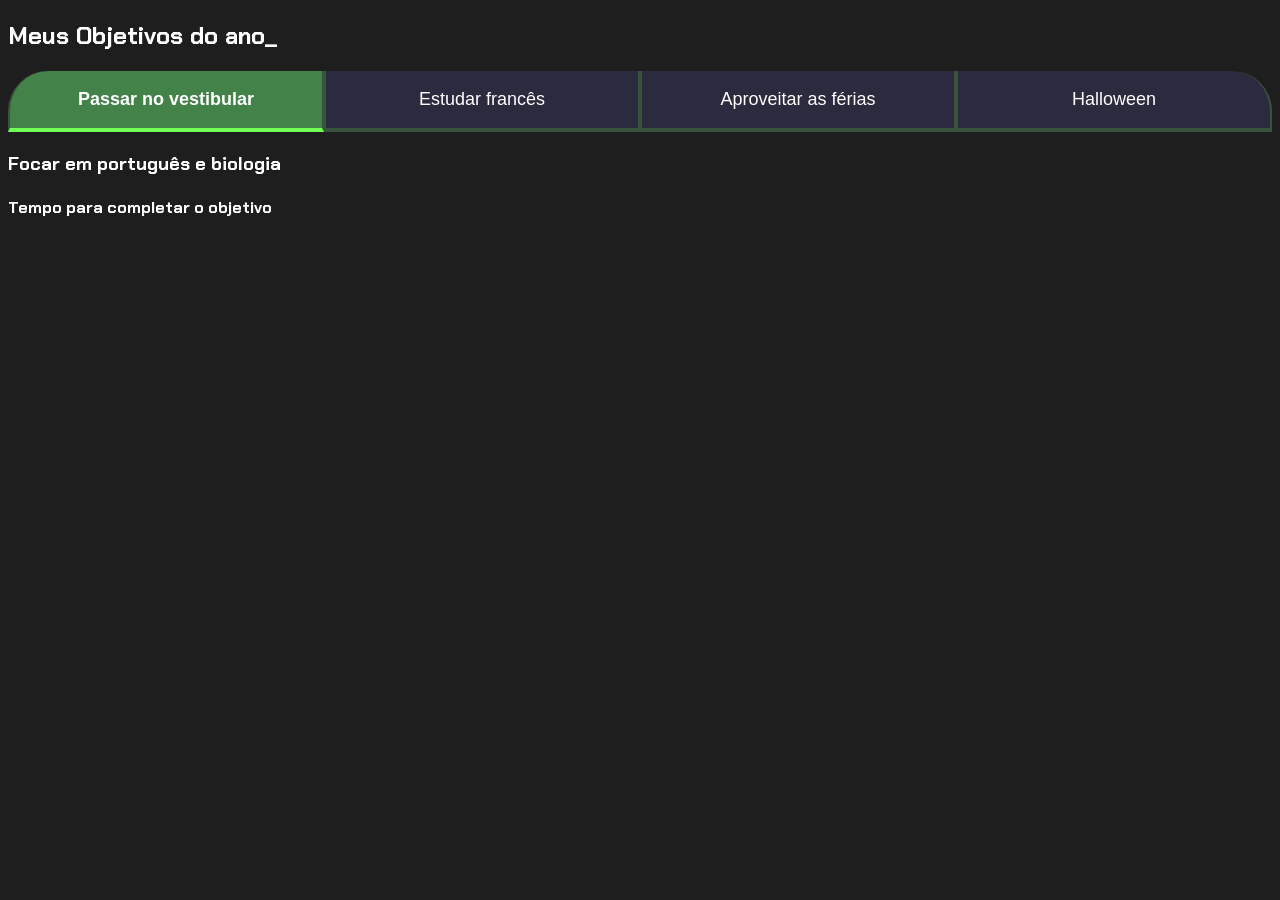
==== index.html @ 7ecfeccd "aula 5 e 6" ====
<!DOCTYPE html>
<html lang="pt-br"> 

<head>
  <meta charset="UTF-8">
  <meta name="viewport" content="width=device-width, initial-scale=1.0">
  <title>Meus objetivos do ano</title>
  <link rel="stylesheet" href="style.css">
</head>

<body>
  <section class="conteudo-principal">
    <h2 class="titulo-principal">Meus Objetivos do ano<span>_</span></h2>
    <div class="botoes">
      <button class="botao ativo">Passar no vestibular</button>
      <button class="botao">Estudar francês</button>
      <button class="botao">Aproveitar as férias</button>
      <button class="botao">Halloween</button>
    </div>
  </section>

  <section class="abas-textos">
    <div class="aba-conteudo">
      <h3 class="aba-conteudo-titulo-principal">Focar em português e biologia</h3>
      <h4 class="aba-conteudo-titulo-secundario">Tempo para completar o objetivo</h4>
    </div>
    <div class="aba-conteudo">
      <h3 class="aba-conteudo-titulo-principal">Assistir aulas</h3>
      <h4 class="aba-conteudo-titulo-secundario">Tempo para completar o objetivo</h4>
    </div>
    <div class="aba-conteudo">
      <h3 class="aba-conteudo-titulo-principal">Adiantar os estudos e sair com a Erika</h3>
      <h4 class="aba-conteudo-titulo-secundario">Tempo para completar o objetivo</h4>
    </div>
    <div class="aba-conteudo">
      <h3 class="aba-conteudo-titulo-principal">Me fantasiar junto com alguém</h3>
      <h4 class="aba-conteudo-titulo-secundario">Tempo para completar o objetivo</h4>
    </div>
  </section>

  <script>
    const botoes = document.querySelectorAll('.botao');
    const abas = document.querySelectorAll('.aba-conteudo');

    function mostraAba(index) {
      for (let k = 0; k < abas.length; k++) {
        abas[k].style.display = k === index ? 'block' : 'none';
      }
    }

    for (let i = 0; i < botoes.length; i++) {
      botoes[i].addEventListener('click', function () {
        for (let j = 0; j < botoes.length; j++) {
          botoes[j].classList.remove('ativo');
        }
        botoes[i].classList.add('ativo');
        mostraAba(i);
      });
    }

    // mostra somente a primeira aba inicialmente
    mostraAba(0);
  </script>

  <script src="main.js"></script>
</body>

</html>
---- style.css ----
@import url("https://fonts.googleapis.com/css2?family=Chakra+Petch:wght@400;700&display=swap");

:root {
  --cor-de-fundo: #1e1e1e;
  --verde: #6fff57;
  --branco: #ffffff;
  --botao-ativo: #39533c;
  --botao-inativo: rgba(58, 55, 94, 0.5);
  --texto-fundo: rgba(58, 55, 94, 0.3);
  --novo-bg: #43834a;
}

body {
  background-color: var(--cor-de-fundo);
  color: var(--branco);
  font-family: "Chakra Petch", sans-serif;
}

.principal {
  display: flex;
  flex-direction: column;
  justify-content: center;
  align-items: center;
  max-width: 1200px;
  width: 100%;
  margin: 0 auto;
}

.maintitle {
  text-align: center;
  width: 100%;
  font-size: 32px;
}

.maintitle span {
  color: var(--verde);
}

.botao {
  font-family:'Segoe UI', Tahoma, Geneva, Verdana, sans-serif, sans-serif;
  background-color: var(--botao-inativo);
  color: var(--branco);
  display: flex;
  justify-content: center;
  padding: 1em;
  font-size: 18px;
  align-items: center;
  width: 100%;
  border-bottom: 4px solid var(--botao-ativo);
  border-left: 2px solid var(--botao-ativo);
  border-right: 2px solid var(--botao-ativo);
  border-top: none;
}

.botao:first-child {
  border-radius: 40px 40px 0 0;
}

.botoes {
  display: block;
}

.ativo {
  background-color: var(--novo-bg);
  border-bottom: 4px solid var(--verde);
  font-weight:bolder;
}

@media screen and (min-width: 768px) {
.botoes {
    display: flex;
.botao:first-child {
    border-radius: 40px 0 0 0;
  }
  .botao:last-child {
    border-radius: 0 40px 0 0;
}}}
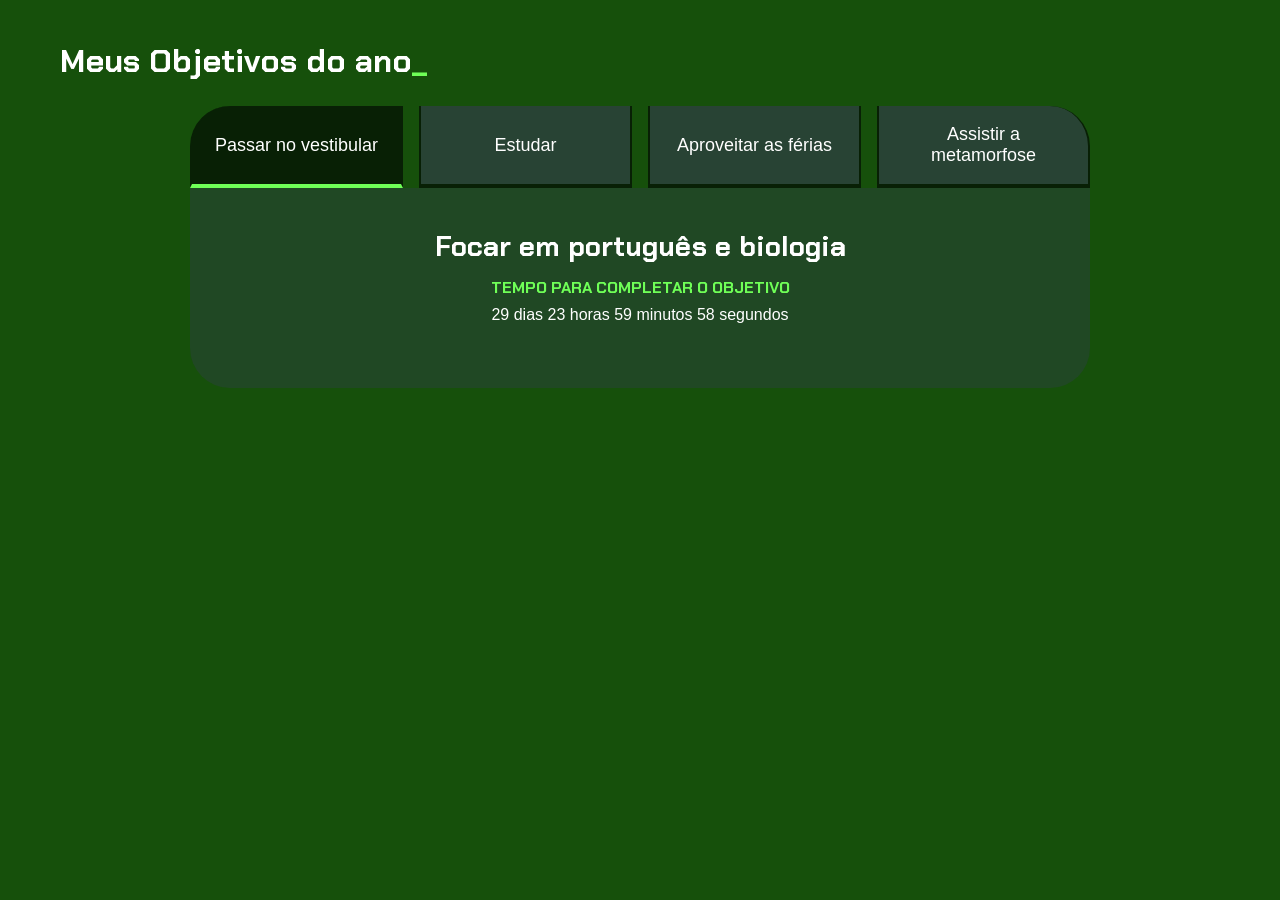
==== commit 46883c45: "editando" ====
--- a/index.html
+++ b/index.html
@@ -13,9 +13,9 @@
     <h2 class="titulo-principal">Meus Objetivos do ano<span>_</span></h2>
     <div class="botoes">
       <button class="botao ativo">Passar no vestibular</button>
-      <button class="botao">Estudar francês</button>
+      <button class="botao">Estudar</button>
       <button class="botao">Aproveitar as férias</button>
-      <button class="botao">Halloween</button>
+      <button class="botao">Assistir a metamorfose</button>
     </div>
   </section>
 
--- a/style.css
+++ b/style.css
@@ -1,22 +1,27 @@
 @import url("https://fonts.googleapis.com/css2?family=Chakra+Petch:wght@400;700&display=swap");
 
 :root {
-  --cor-de-fundo: #1e1e1e;
-  --verde: #6fff57;
-  --branco: #ffffff;
-  --botao-ativo: #39533c;
+  --cor-de-fundo: #16500b;
+  --verde: #6FFF57;
+  --branco: #FFFFFF;
+  --botao-ativo: #082005;
   --botao-inativo: rgba(58, 55, 94, 0.5);
   --texto-fundo: rgba(58, 55, 94, 0.3);
-  --novo-bg: #43834a;
+}
+
+* {
+  box-sizing: border-box;
 }
 
 body {
+  margin: 0;
+  min-height: 100vh;
   background-color: var(--cor-de-fundo);
   color: var(--branco);
-  font-family: "Chakra Petch", sans-serif;
+  font-family: 'Chakra Petch', sans-serif;
 }
 
-.principal {
+.conteudo-principal {
   display: flex;
   flex-direction: column;
   justify-content: center;
@@ -24,54 +29,105 @@
   max-width: 1200px;
   width: 100%;
   margin: 0 auto;
+  padding: 40px 20px 0;
 }
 
-.maintitle {
-  text-align: center;
+.titulo-principal {
+  text-align: left;
   width: 100%;
   font-size: 32px;
+  margin: 0;
 }
 
-.maintitle span {
+.titulo-principal span {
   color: var(--verde);
 }
 
+.botoes {
+  display: flex;
+  flex-direction: column;
+  gap: 1rem;
+  width: 100%;
+  max-width: 900px;
+  margin-top: 24px;
+}
+
 .botao {
-  font-family:'Segoe UI', Tahoma, Geneva, Verdana, sans-serif, sans-serif;
+  font-family: 'Chakra Petch', sans-serif;
   background-color: var(--botao-inativo);
   color: var(--branco);
   display: flex;
   justify-content: center;
+  align-items: center;
   padding: 1em;
   font-size: 18px;
-  align-items: center;
   width: 100%;
   border-bottom: 4px solid var(--botao-ativo);
   border-left: 2px solid var(--botao-ativo);
   border-right: 2px solid var(--botao-ativo);
   border-top: none;
+  cursor: pointer;
+  transition: background-color 0.2s ease, transform 0.2s ease;
+}
+
+.botao:hover {
+  transform: translateY(-1px);
 }
 
 .botao:first-child {
   border-radius: 40px 40px 0 0;
 }
 
-.botoes {
-  display: block;
+.ativo {
+  background-color: var(--botao-ativo);
+  border-bottom: 4px solid var(--verde);
 }
 
-.ativo {
-  background-color: var(--novo-bg);
-  border-bottom: 4px solid var(--verde);
-  font-weight:bolder;
+.abas-textos {
+  background-color: var(--texto-fundo);
+  padding: 40px;
+  border-radius: 0 0 40px 40px;
+  width: 100%;
+  max-width: 900px;
+  margin: 0 auto 40px;
+}
+
+.aba-conteudo {
+  margin-bottom: 24px;
+}
+
+.aba-conteudo:last-child {
+  margin-bottom: 0;
+}
+
+.aba-conteudo-titulo-principal {
+  font-size: 28px;
+  text-align: center;
+  margin: 0 0 12px;
+}
+
+.aba-conteudo-titulo-secundario {
+  margin: 0;
+  text-align: center;
+  color: var(--verde);
+  text-transform: uppercase;
 }
 
 @media screen and (min-width: 768px) {
-.botoes {
-    display: flex;
-.botao:first-child {
+  .botoes {
+    flex-direction: row;
+  }
+
+  .botao {
+    width: auto;
+    flex: 1;
+  }
+
+  .botao:first-child {
     border-radius: 40px 0 0 0;
   }
+
   .botao:last-child {
     border-radius: 0 40px 0 0;
-}}}
+  }
+}
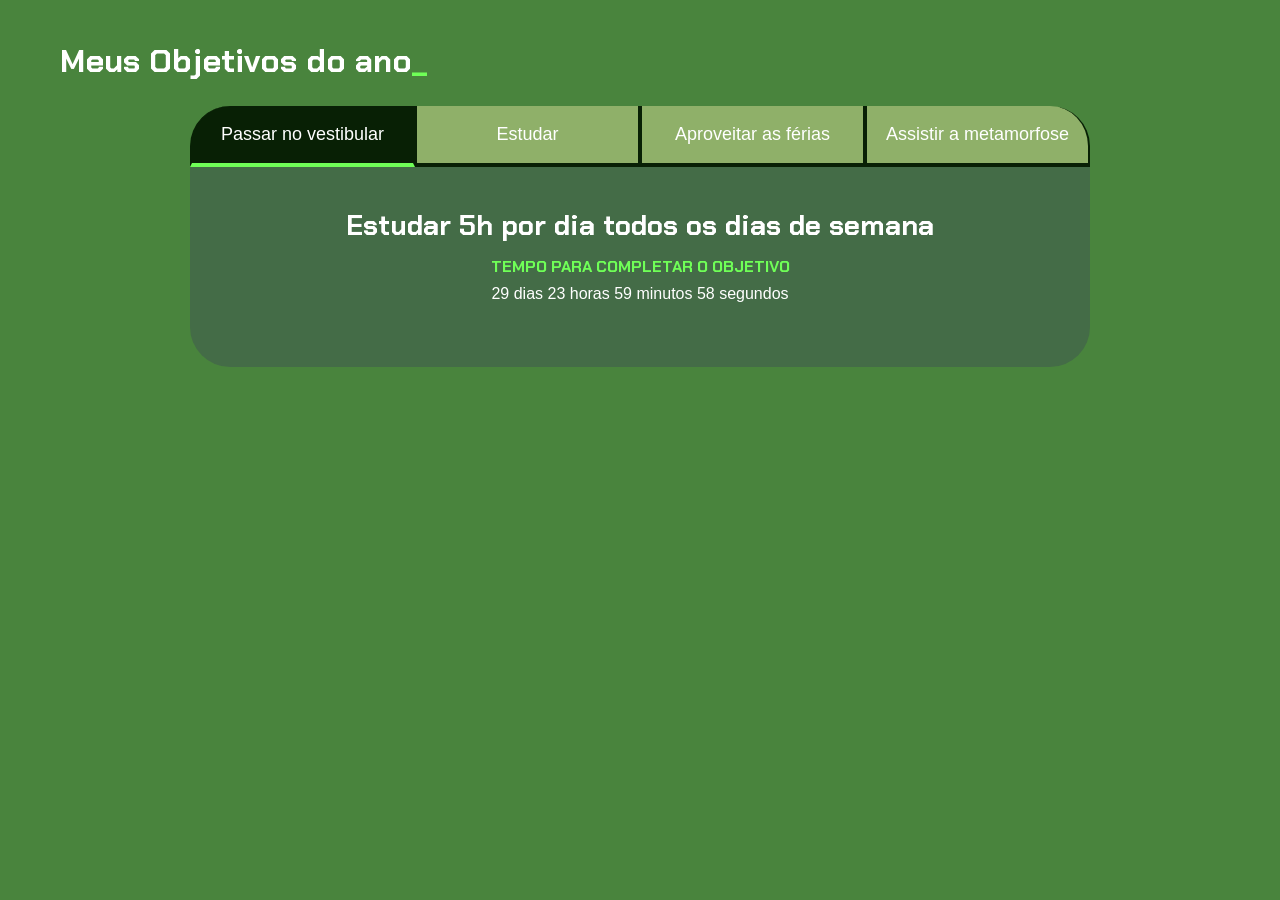
==== commit dde26f5b: "Refinando" ====
--- a/index.html
+++ b/index.html
@@ -21,19 +21,19 @@
 
   <section class="abas-textos">
     <div class="aba-conteudo">
-      <h3 class="aba-conteudo-titulo-principal">Focar em português e biologia</h3>
+      <h3 class="aba-conteudo-titulo-principal">Estudar 5h por dia todos os dias de semana</h3>
       <h4 class="aba-conteudo-titulo-secundario">Tempo para completar o objetivo</h4>
     </div>
     <div class="aba-conteudo">
-      <h3 class="aba-conteudo-titulo-principal">Assistir aulas</h3>
+      <h3 class="aba-conteudo-titulo-principal">Assistir aulas e fazer exercícios</h3>
       <h4 class="aba-conteudo-titulo-secundario">Tempo para completar o objetivo</h4>
     </div>
     <div class="aba-conteudo">
-      <h3 class="aba-conteudo-titulo-principal">Adiantar os estudos e sair com a Erika</h3>
+      <h3 class="aba-conteudo-titulo-principal">Descansar a cabeça para ir com tudo no Vestibular da UFPR</h3>
       <h4 class="aba-conteudo-titulo-secundario">Tempo para completar o objetivo</h4>
     </div>
     <div class="aba-conteudo">
-      <h3 class="aba-conteudo-titulo-principal">Me fantasiar junto com alguém</h3>
+      <h3 class="aba-conteudo-titulo-principal">Apoiar meus parceiros da Trambolho</h3>
       <h4 class="aba-conteudo-titulo-secundario">Tempo para completar o objetivo</h4>
     </div>
   </section>
--- a/style.css
+++ b/style.css
@@ -1,11 +1,11 @@
 @import url("https://fonts.googleapis.com/css2?family=Chakra+Petch:wght@400;700&display=swap");
 
 :root {
-  --cor-de-fundo: #16500b;
+  --cor-de-fundo: #49843d;
   --verde: #6FFF57;
   --branco: #FFFFFF;
   --botao-ativo: #082005;
-  --botao-inativo: rgba(58, 55, 94, 0.5);
+  --botao-inativo: rgb(143, 176, 105);
   --texto-fundo: rgba(58, 55, 94, 0.3);
 }
 
@@ -46,7 +46,6 @@
 .botoes {
   display: flex;
   flex-direction: column;
-  gap: 1rem;
   width: 100%;
   max-width: 900px;
   margin-top: 24px;
@@ -67,11 +66,11 @@
   border-right: 2px solid var(--botao-ativo);
   border-top: none;
   cursor: pointer;
-  transition: background-color 0.2s ease, transform 0.2s ease;
+  transition: background-color 0.2s ease-in, transform 0.2s ease;
 }
 
 .botao:hover {
-  transform: translateY(-1px);
+  transform: translateY(-5px);
 }
 
 .botao:first-child {
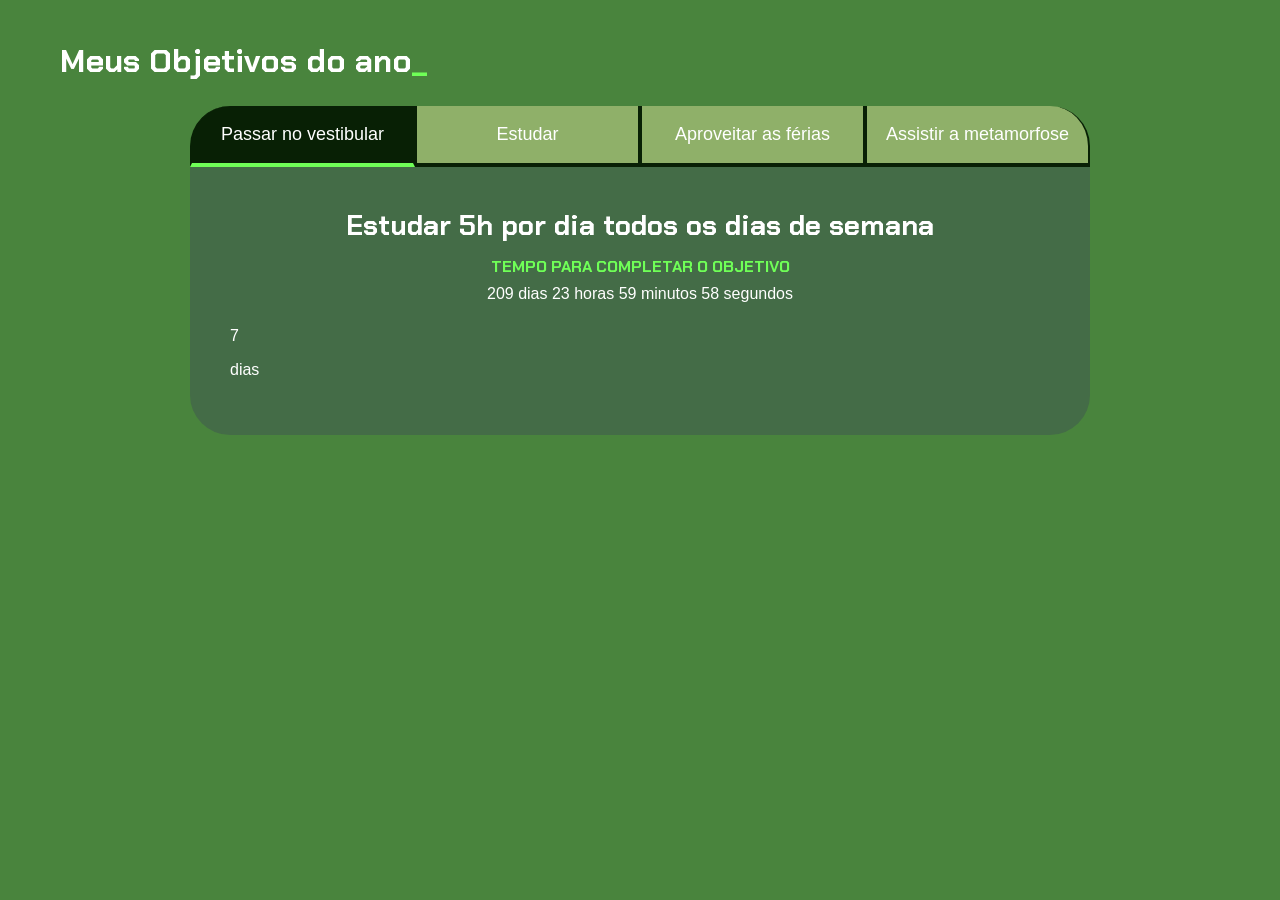
==== commit 1a803ede: "BAHHHHHH" ====
--- a/index.html
+++ b/index.html
@@ -36,6 +36,11 @@
       <h3 class="aba-conteudo-titulo-principal">Apoiar meus parceiros da Trambolho</h3>
       <h4 class="aba-conteudo-titulo-secundario">Tempo para completar o objetivo</h4>
     </div>
+    <div class="contador">
+  <div class="contador-digito"></div>
+    <p class="contador-digito-numero">7</p>
+    <p class="contador-digito-texto">dias</p>
+</div>
   </section>
 
   <script>
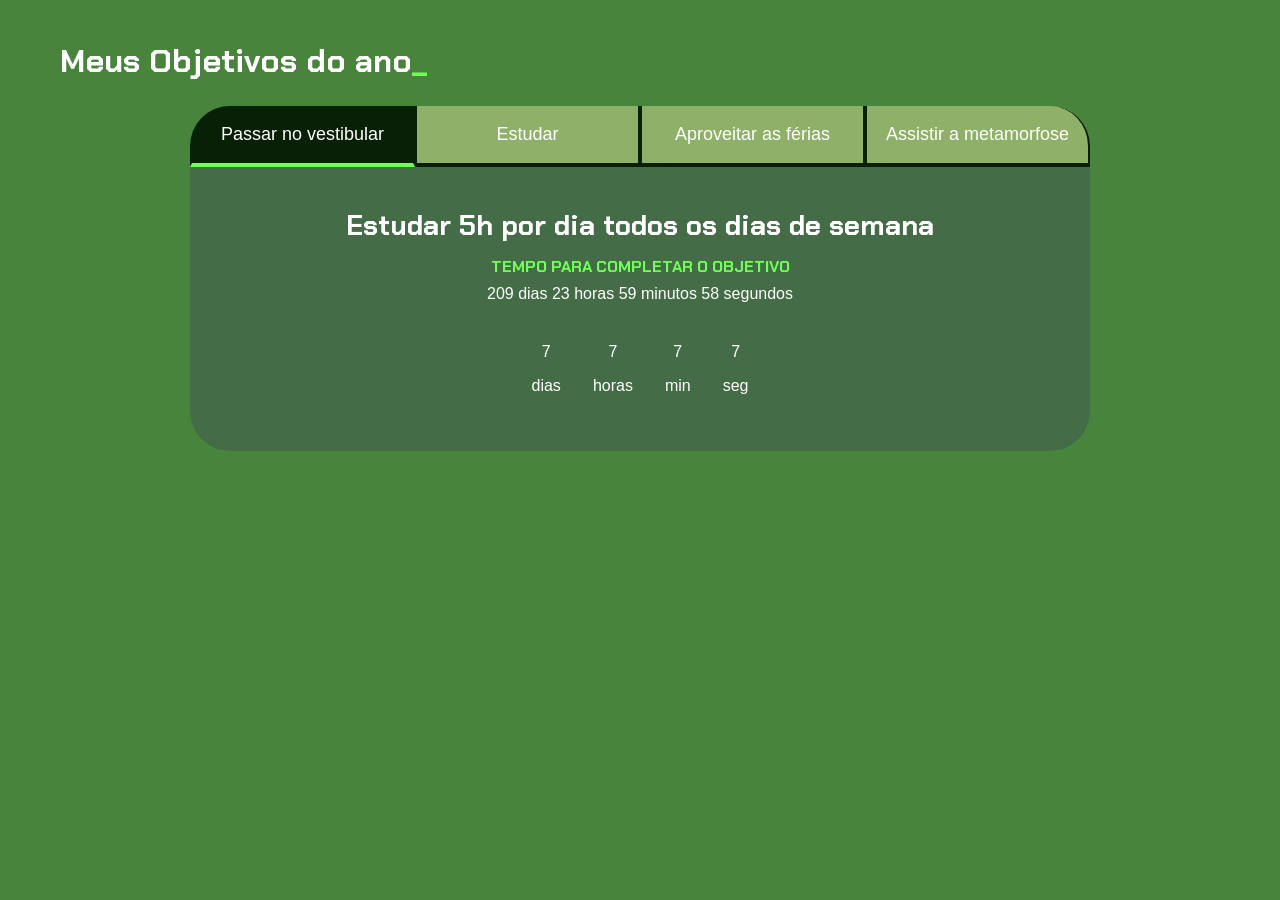
==== commit a602e50d: "AAAAAAA" ====
--- a/index.html
+++ b/index.html
@@ -37,9 +37,22 @@
       <h4 class="aba-conteudo-titulo-secundario">Tempo para completar o objetivo</h4>
     </div>
     <div class="contador">
-  <div class="contador-digito"></div>
+  <div class="contador-digito">
     <p class="contador-digito-numero">7</p>
     <p class="contador-digito-texto">dias</p>
+  </div>
+  <div class="contador-digito">
+    <p class="contador-digito-numero">7</p>
+    <p class="contador-digito-texto">horas</p>
+  </div>
+  <div class="contador-digito">
+    <p class="contador-digito-numero">7</p>
+    <p class="contador-digito-texto">min</p>
+  </div>
+  <div class="contador-digito">
+    <p class="contador-digito-numero">7</p>
+    <p class="contador-digito-texto">seg</p>
+  </div>
 </div>
   </section>
 
--- a/style.css
+++ b/style.css
@@ -112,6 +112,16 @@
   text-transform: uppercase;
 }
 
+.contador {
+  display: flex;
+  justify-content: center;
+}
+
+.contador-digito {
+  padding: 0 16px;
+  text-align: center;
+}
+
 @media screen and (min-width: 768px) {
   .botoes {
     flex-direction: row;
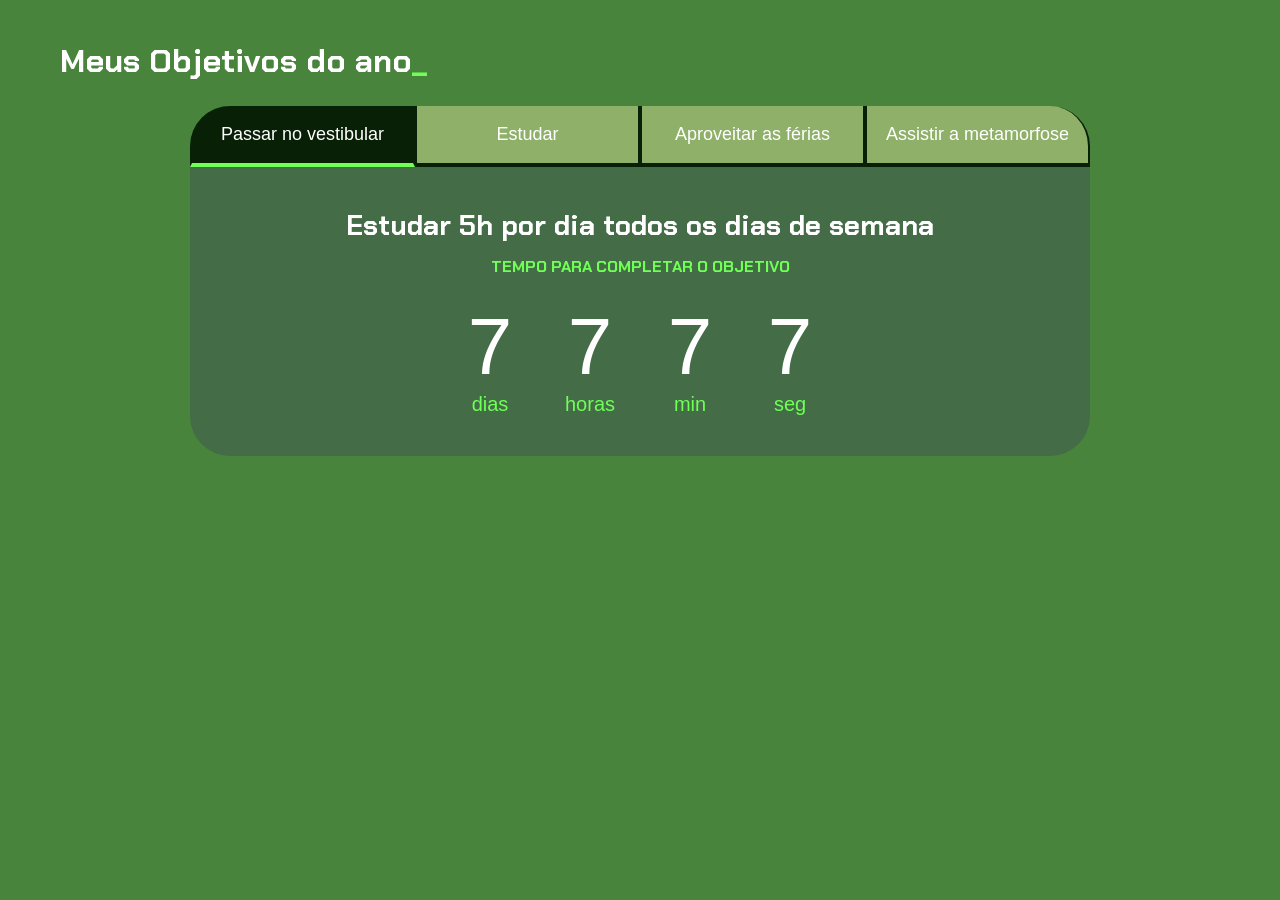
==== commit ce825876: "AAAAAAAAAAAAAA" ====
--- a/index.html
+++ b/index.html
@@ -37,22 +37,22 @@
       <h4 class="aba-conteudo-titulo-secundario">Tempo para completar o objetivo</h4>
     </div>
     <div class="contador">
-  <div class="contador-digito">
-    <p class="contador-digito-numero">7</p>
-    <p class="contador-digito-texto">dias</p>
-  </div>
-  <div class="contador-digito">
-    <p class="contador-digito-numero">7</p>
-    <p class="contador-digito-texto">horas</p>
-  </div>
-  <div class="contador-digito">
-    <p class="contador-digito-numero">7</p>
-    <p class="contador-digito-texto">min</p>
-  </div>
-  <div class="contador-digito">
-    <p class="contador-digito-numero">7</p>
-    <p class="contador-digito-texto">seg</p>
-  </div>
+<div class="contador-digito">
+ <p class="contador-digito-numero" id="dias0">7</p>
+<p class="contador-digito-texto">dias</p>
+</div>
+<div class="contador-digito">
+<p class="contador-digito-numero" id="horas0">7</p>
+<p class="contador-digito-texto">horas</p>
+</div>
+<div class="contador-digito">
+<p class="contador-digito-numero" id="min0">7</p>
+<p class="contador-digito-texto">min</p>
+ </div>
+<div class="contador-digito">
+ <p class="contador-digito-numero" id="seg0">7</p>
+ <p class="contador-digito-texto">seg</p>
+</div>
 </div>
   </section>
 
--- a/style.css
+++ b/style.css
@@ -115,11 +115,24 @@
 .contador {
   display: flex;
   justify-content: center;
+  flex-wrap: wrap;
 }
 
 .contador-digito {
   padding: 0 16px;
   text-align: center;
+  min-width: 100px;
+}
+
+.contador-digito-numero {
+  font-size: 80px;
+  margin: 0;
+}
+
+.contador-digito-texto {
+  color: var(--verde);
+  font-size: 20px;
+  margin: 0;
 }
 
 @media screen and (min-width: 768px) {
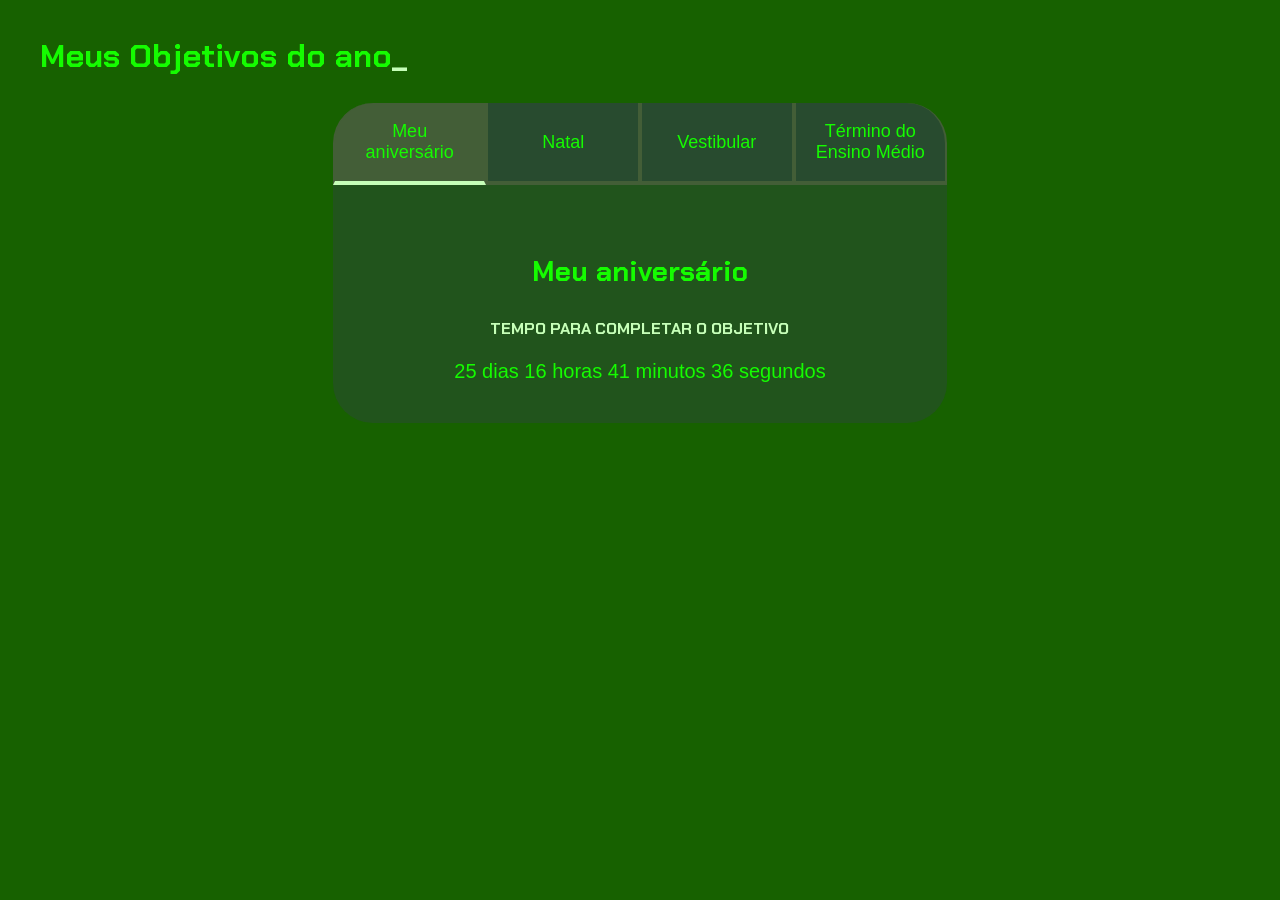
==== commit 4734d167: "AULAS 7, 8 E 9" ====
--- a/index.html
+++ b/index.html
@@ -1,86 +1,45 @@
 <!DOCTYPE html>
-<html lang="pt-br"> 
-
+<html lang="pt-br">
 <head>
-  <meta charset="UTF-8">
-  <meta name="viewport" content="width=device-width, initial-scale=1.0">
-  <title>Meus objetivos do ano</title>
-  <link rel="stylesheet" href="style.css">
+    <meta charset="UTF-8">
+    <meta name="viewport" content="width=device-width, initial-scale=1.0">
+    <title>Meus objetivos do ano</title>
+    <link rel="stylesheet" href="style.css">
 </head>
-
 <body>
-  <section class="conteudo-principal">
-    <h2 class="titulo-principal">Meus Objetivos do ano<span>_</span></h2>
-    <div class="botoes">
-      <button class="botao ativo">Passar no vestibular</button>
-      <button class="botao">Estudar</button>
-      <button class="botao">Aproveitar as férias</button>
-      <button class="botao">Assistir a metamorfose</button>
+    <section class="conteudo-principal">
+        <h2 class="titulo-principal">Meus Objetivos do ano<span>_</span></h2>
+        <div class="conteudo">
+        <div class="botoes">
+            <button class="botao ativo">Meu aniversário</button>
+            <button class="botao">Natal</button>
+            <button class="botao">Vestibular</button>
+            <button class="botao">Término do Ensino Médio</button>
+        </div>
+        <div class="abas-textos">
+            <div class="aba-conteudo ativo">
+                <h3 class="aba-conteudo-titulo-principal">Meu aniversário</h3>
+                <h4 class="aba-conteudo-titulo-secundario">Tempo para completar o objetivo</h4>
+                <div class="contador" data-target="2027-04-08T00:00:00"></div>
+            </div>
+            <div class="aba-conteudo">
+                <h3 class="aba-conteudo-titulo-principal">Natal</h3>
+                <h4 class="aba-conteudo-titulo-secundario">Tempo para completar o objetivo</h4>
+                <div class="contador" data-target="2026-12-25T00:00:00"></div>
+            </div>
+            <div class="aba-conteudo">
+                <h3 class="aba-conteudo-titulo-principal">Vestibular</h3>
+                <h4 class="aba-conteudo-titulo-secundario">Tempo para completar o objetivo</h4>
+                <div class="contador" data-target="2026-11-01T00:00:00"></div>
+            </div>
+            <div class="aba-conteudo">
+                <h3 class="aba-conteudo-titulo-principal">Término do Ensino Médio</h3>
+                <h4 class="aba-conteudo-titulo-secundario">Tempo para completar o objetivo</h4>
+                <div class="contador" data-target="2026-12-10T00:00:00"></div>
+            </div>
+        </div>
     </div>
-  </section>
-
-  <section class="abas-textos">
-    <div class="aba-conteudo">
-      <h3 class="aba-conteudo-titulo-principal">Estudar 5h por dia todos os dias de semana</h3>
-      <h4 class="aba-conteudo-titulo-secundario">Tempo para completar o objetivo</h4>
-    </div>
-    <div class="aba-conteudo">
-      <h3 class="aba-conteudo-titulo-principal">Assistir aulas e fazer exercícios</h3>
-      <h4 class="aba-conteudo-titulo-secundario">Tempo para completar o objetivo</h4>
-    </div>
-    <div class="aba-conteudo">
-      <h3 class="aba-conteudo-titulo-principal">Descansar a cabeça para ir com tudo no Vestibular da UFPR</h3>
-      <h4 class="aba-conteudo-titulo-secundario">Tempo para completar o objetivo</h4>
-    </div>
-    <div class="aba-conteudo">
-      <h3 class="aba-conteudo-titulo-principal">Apoiar meus parceiros da Trambolho</h3>
-      <h4 class="aba-conteudo-titulo-secundario">Tempo para completar o objetivo</h4>
-    </div>
-    <div class="contador">
-<div class="contador-digito">
- <p class="contador-digito-numero" id="dias0">7</p>
-<p class="contador-digito-texto">dias</p>
-</div>
-<div class="contador-digito">
-<p class="contador-digito-numero" id="horas0">7</p>
-<p class="contador-digito-texto">horas</p>
-</div>
-<div class="contador-digito">
-<p class="contador-digito-numero" id="min0">7</p>
-<p class="contador-digito-texto">min</p>
- </div>
-<div class="contador-digito">
- <p class="contador-digito-numero" id="seg0">7</p>
- <p class="contador-digito-texto">seg</p>
-</div>
-</div>
-  </section>
-
-  <script>
-    const botoes = document.querySelectorAll('.botao');
-    const abas = document.querySelectorAll('.aba-conteudo');
-
-    function mostraAba(index) {
-      for (let k = 0; k < abas.length; k++) {
-        abas[k].style.display = k === index ? 'block' : 'none';
-      }
-    }
-
-    for (let i = 0; i < botoes.length; i++) {
-      botoes[i].addEventListener('click', function () {
-        for (let j = 0; j < botoes.length; j++) {
-          botoes[j].classList.remove('ativo');
-        }
-        botoes[i].classList.add('ativo');
-        mostraAba(i);
-      });
-    }
-
-    // mostra somente a primeira aba inicialmente
-    mostraAba(0);
-  </script>
-
-  <script src="main.js"></script>
+    </section>
+    <script src="main.js"></script>
 </body>
-
-</html>
+</html>
--- a/style.css
+++ b/style.css
@@ -1,24 +1,18 @@
 @import url("https://fonts.googleapis.com/css2?family=Chakra+Petch:wght@400;700&display=swap");
 
 :root {
-  --cor-de-fundo: #49843d;
-  --verde: #6FFF57;
-  --branco: #FFFFFF;
-  --botao-ativo: #082005;
-  --botao-inativo: rgb(143, 176, 105);
+  --cor-de-fundo: #176100;
+  --verde: #c6ffb8;
+  --branco: #15fc00;
+  --botao-ativo: #435e37;
+  --botao-inativo: rgba(58, 55, 94, 0.5);
   --texto-fundo: rgba(58, 55, 94, 0.3);
 }
 
-* {
-  box-sizing: border-box;
-}
-
 body {
-  margin: 0;
-  min-height: 100vh;
   background-color: var(--cor-de-fundo);
   color: var(--branco);
-  font-family: 'Chakra Petch', sans-serif;
+  font-family: "Chakra Petch", sans-serif;
 }
 
 .conteudo-principal {
@@ -29,127 +23,84 @@
   max-width: 1200px;
   width: 100%;
   margin: 0 auto;
-  padding: 40px 20px 0;
 }
 
 .titulo-principal {
   text-align: left;
   width: 100%;
   font-size: 32px;
-  margin: 0;
 }
 
 .titulo-principal span {
   color: var(--verde);
 }
-
-.botoes {
-  display: flex;
-  flex-direction: column;
-  width: 100%;
-  max-width: 900px;
-  margin-top: 24px;
+.botao.ativo {
+  background-color: var(--botao-ativo);
+  border-bottom: 4px solid var(--verde);
 }
-
 .botao {
-  font-family: 'Chakra Petch', sans-serif;
+  font-family: "Chakra Petch", sans-serif;
   background-color: var(--botao-inativo);
   color: var(--branco);
   display: flex;
   justify-content: center;
-  align-items: center;
   padding: 1em;
   font-size: 18px;
+  align-items: center;
   width: 100%;
   border-bottom: 4px solid var(--botao-ativo);
   border-left: 2px solid var(--botao-ativo);
   border-right: 2px solid var(--botao-ativo);
   border-top: none;
-  cursor: pointer;
-  transition: background-color 0.2s ease-in, transform 0.2s ease;
-}
-
-.botao:hover {
-  transform: translateY(-5px);
 }
 
 .botao:first-child {
   border-radius: 40px 40px 0 0;
 }
 
-.ativo {
-  background-color: var(--botao-ativo);
-  border-bottom: 4px solid var(--verde);
+.botao:last-child {
+  border-radius: 0 40px 0 0;
+}
+
+.botoes {
+  display: block;
+}
+.contador {
+  font-size: 20px;
+  text-align: center;
+}
+@media screen and (min-width: 768px) {
+  .botoes {
+    display: flex;
+  }
+  .botao:first-child {
+    border-radius: 40px 0 0 0;
+  }
+  .botao:last-child {
+    border-radius: 0 40px 0 0;
+  }
 }
 
 .abas-textos {
   background-color: var(--texto-fundo);
   padding: 40px;
   border-radius: 0 0 40px 40px;
-  width: 100%;
-  max-width: 900px;
-  margin: 0 auto 40px;
 }
 
 .aba-conteudo {
-  margin-bottom: 24px;
+  display: none;
 }
 
-.aba-conteudo:last-child {
-  margin-bottom: 0;
+.aba-conteudo.ativo {
+  display: block;
 }
-
 .aba-conteudo-titulo-principal {
   font-size: 28px;
   text-align: center;
-  margin: 0 0 12px;
 }
-
 .aba-conteudo-titulo-secundario {
-  margin: 0;
   text-align: center;
   color: var(--verde);
   text-transform: uppercase;
 }
 
-.contador {
-  display: flex;
-  justify-content: center;
-  flex-wrap: wrap;
-}
-
-.contador-digito {
-  padding: 0 16px;
-  text-align: center;
-  min-width: 100px;
-}
-
-.contador-digito-numero {
-  font-size: 80px;
-  margin: 0;
-}
-
-.contador-digito-texto {
-  color: var(--verde);
-  font-size: 20px;
-  margin: 0;
-}
-
-@media screen and (min-width: 768px) {
-  .botoes {
-    flex-direction: row;
-  }
-
-  .botao {
-    width: auto;
-    flex: 1;
-  }
-
-  .botao:first-child {
-    border-radius: 40px 0 0 0;
-  }
-
-  .botao:last-child {
-    border-radius: 0 40px 0 0;
-  }
-}
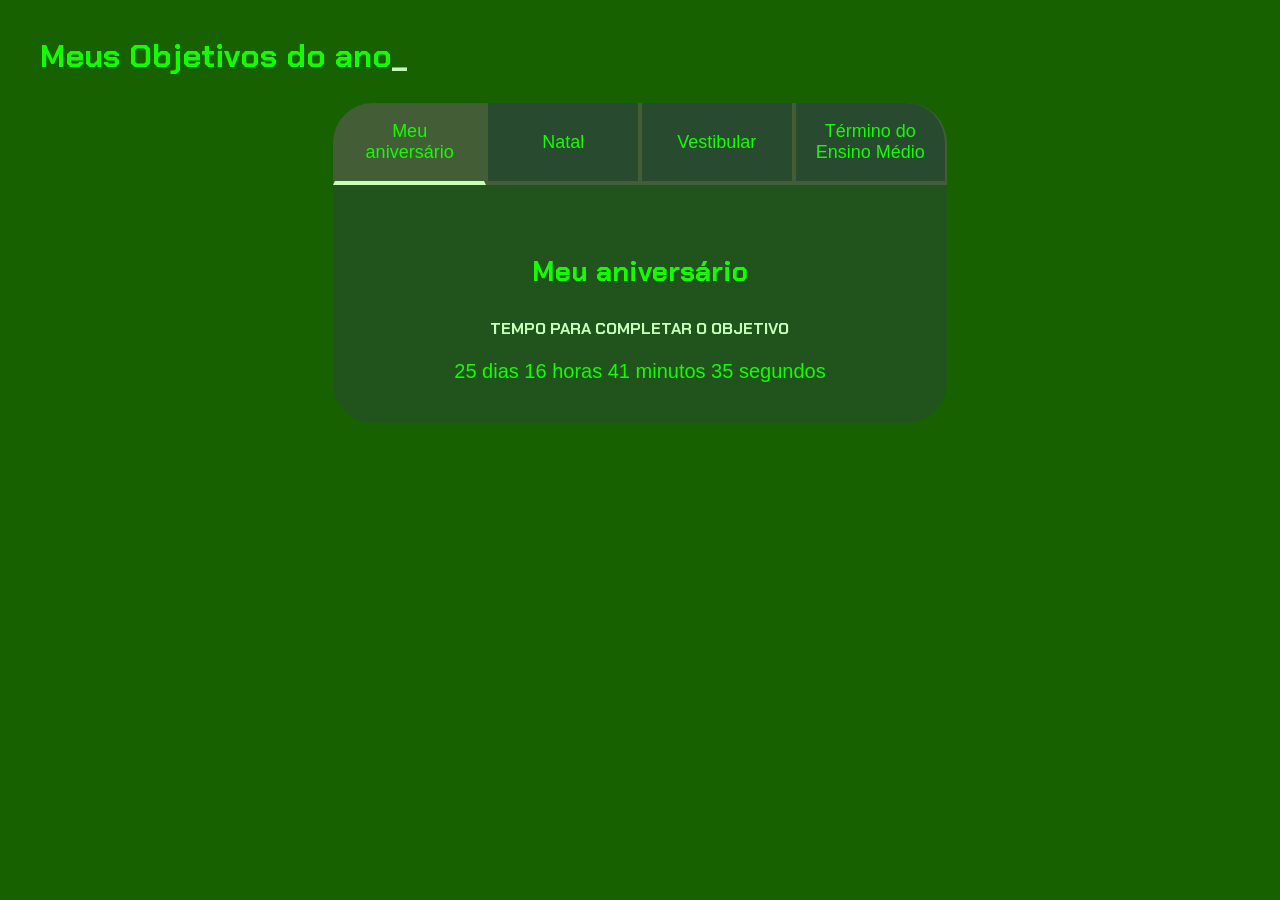
==== commit 1cd07e5a: "AAA" ====
--- a/index.html
+++ b/index.html
@@ -20,7 +20,7 @@
             <div class="aba-conteudo ativo">
                 <h3 class="aba-conteudo-titulo-principal">Meu aniversário</h3>
                 <h4 class="aba-conteudo-titulo-secundario">Tempo para completar o objetivo</h4>
-                <div class="contador" data-target="2027-04-08T00:00:00"></div>
+                <div class="contador" data-target="2027-02-15T00:00:00"></div>
             </div>
             <div class="aba-conteudo">
                 <h3 class="aba-conteudo-titulo-principal">Natal</h3>
